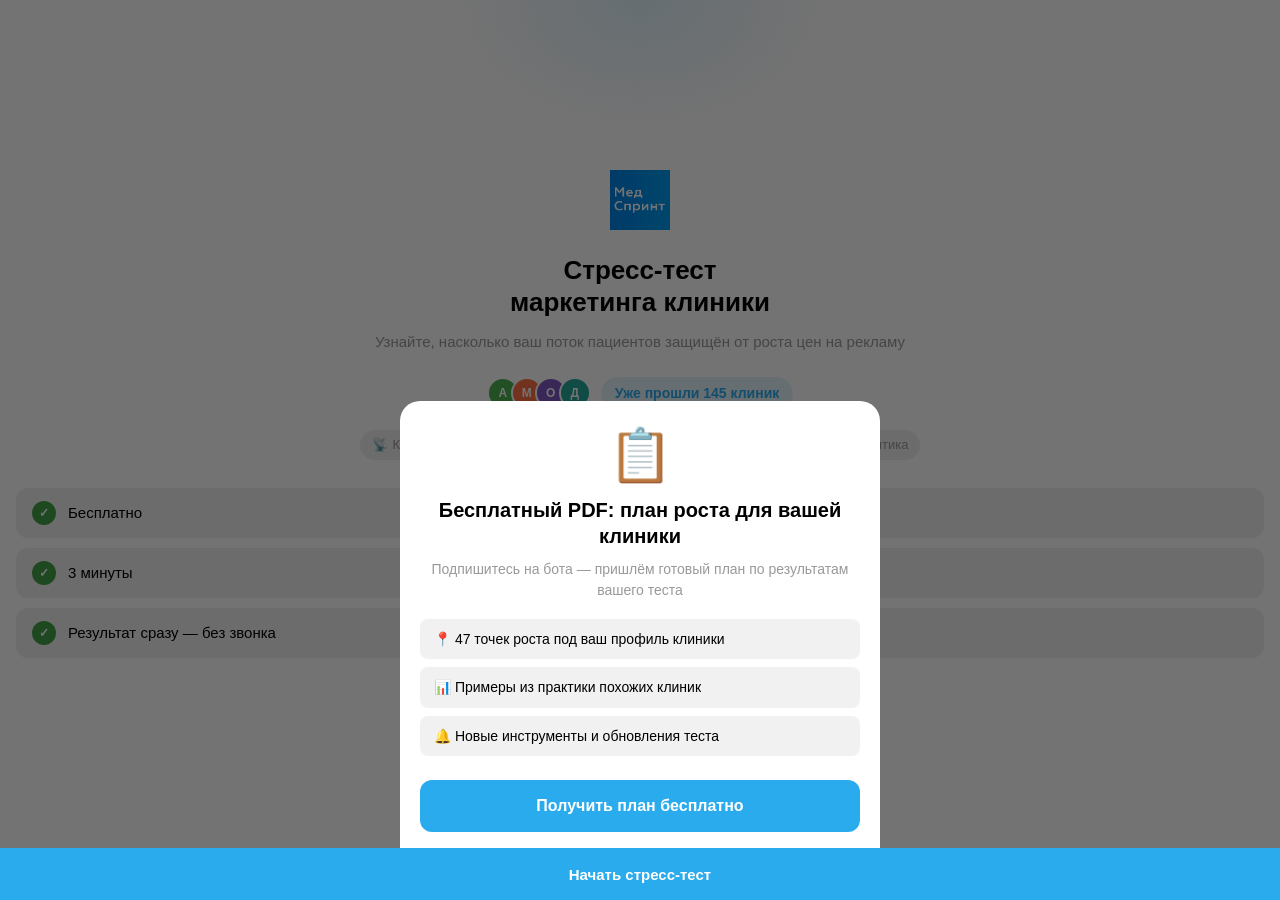
==== tg-app/index.html @ 2e30e0e5 "Add one-time offer modal with PDF lead magnet and localStorage guard Co-Authored-By: Claude Sonnet 4" ====
<!DOCTYPE html>
<html lang="ru">
<head>
  <meta charset="UTF-8">
  <meta name="viewport" content="width=device-width, initial-scale=1.0, maximum-scale=1.0, user-scalable=no, viewport-fit=cover">
  <meta name="format-detection" content="telephone=no">
  <title>Стресс-тест маркетинга клиники</title>

  <!-- Telegram WebApp SDK — обязателен для работы в Telegram -->
  <script src="https://telegram.org/js/telegram-web-app.js"></script>

  <link rel="stylesheet" href="style.css">
</head>
<body>

<div id="app">

  <!-- ══════════════════════════════════════════════════════════════════════
       ЭКРАН 1: СТАРТ (Welcome)
       Первый экран — активен по умолчанию
  ═══════════════════════════════════════════════════════════════════════ -->
  <div class="screen active" id="screen-welcome">
    <div class="screen-content">

      <!-- Логотип агентства -->
      <img class="welcome-logo" id="welcome-logo" src="logo.png" alt="МедСпринт">

      <!-- Название и описание -->
      <h1 class="welcome-title">Стресс-тест<br>маркетинга клиники</h1>
      <p class="welcome-subtitle">
        Узнайте, насколько ваш поток пациентов защищён от роста цен на рекламу
      </p>

      <!-- Social proof счётчик с аватарами -->
      <div class="welcome-social">
        <div class="welcome-avatars">
          <div class="welcome-avatar" style="background:#4CAF50">А</div>
          <div class="welcome-avatar" style="background:#FF7043">М</div>
          <div class="welcome-avatar" style="background:#7E57C2">О</div>
          <div class="welcome-avatar" style="background:#26A69A">Д</div>
        </div>
        <div class="welcome-counter" id="welcome-counter">Уже прошли 1 247 клиник</div>
      </div>

      <!-- Что проверяем -->
      <div class="welcome-checks">
        <div class="welcome-check-item"><span>📡</span><span>Каналы</span></div>
        <div class="welcome-check-item"><span>💰</span><span>Бюджет</span></div>
        <div class="welcome-check-item"><span>🔍</span><span>SEO</span></div>
        <div class="welcome-check-item"><span>📍</span><span>Карты</span></div>
        <div class="welcome-check-item"><span>👥</span><span>База</span></div>
        <div class="welcome-check-item"><span>📊</span><span>Аналитика</span></div>
      </div>

      <!-- Три буллета ценности -->
      <div class="welcome-bullets">
        <div class="welcome-bullet">
          <div class="welcome-bullet-icon">✓</div>
          <span>Бесплатно</span>
        </div>
        <div class="welcome-bullet">
          <div class="welcome-bullet-icon">✓</div>
          <span>3 минуты</span>
        </div>
        <div class="welcome-bullet">
          <div class="welcome-bullet-icon">✓</div>
          <span>Результат сразу — без звонка</span>
        </div>
      </div>

      <!-- Копирайт -->
      <p class="welcome-copyright">© МедСпринт 2026</p>

    </div>
    <!-- MainButton «Начать стресс-тест» управляется через Telegram.WebApp.MainButton -->
  </div>


  <!-- ══════════════════════════════════════════════════════════════════════
       ЭКРАНЫ 2–7: ВОПРОСЫ КВИЗА (один экран, контент меняется динамически)
  ═══════════════════════════════════════════════════════════════════════ -->
  <div class="screen" id="screen-question">

    <!-- Прогресс-бар и заголовок вопроса (фиксированная часть) -->
    <div class="question-header">
      <div class="progress-wrap">
        <div class="progress-track">
          <div class="progress-fill" id="progress-fill"></div>
        </div>
        <span class="progress-text" id="progress-text">Вопрос 1 из 6</span>
      </div>
      <h2 class="question-title" id="question-title">Заголовок вопроса</h2>
      <p class="question-hint" id="question-hint"></p>
    </div>

    <!-- Варианты ответов (скроллируемый список) -->
    <div class="options-list" id="options-list">
      <!-- Заполняется динамически через app.js -->
    </div>

  </div>


  <!-- ══════════════════════════════════════════════════════════════════════
       ЭКРАН 8: ЗАГРУЗКА
  ═══════════════════════════════════════════════════════════════════════ -->
  <div class="screen" id="screen-loading">
    <div class="screen-content" style="align-items:center; justify-content:center; gap:24px;">
      <div class="loader-spinner"></div>
      <div class="loader-text" id="loader-text">Анализируем данные...</div>
    </div>
  </div>


  <!-- ══════════════════════════════════════════════════════════════════════
       ЭКРАН 9: РЕЗУЛЬТАТ
  ═══════════════════════════════════════════════════════════════════════ -->
  <div class="screen" id="screen-result">
    <div class="screen-content">

      <!-- Заголовок -->
      <div class="result-header">
        <div class="result-title">Результаты стресс-теста</div>

        <!-- Балл + прогресс-бар -->
        <div class="score-wrap">
          <div class="score-number" id="result-score">0 / 100</div>
          <div class="score-track">
            <div class="score-fill" id="score-fill"></div>
          </div>
        </div>

        <!-- Уровень риска -->
        <div class="level-badge" id="level-badge">
          <span id="level-emoji">🔴</span>
          <span id="level-text">ВЫСОКИЙ РИСК</span>
        </div>

        <!-- Сравнение со средним -->
        <div class="score-avg" id="score-avg"></div>

        <!-- Краткое сообщение -->
        <p class="score-message" id="score-message"></p>
      </div>

      <div class="divider"></div>

      <!-- Карта рисков -->
      <div>
        <div class="risk-map-title">Карта рисков</div>
        <div id="risk-map">
          <!-- Заполняется динамически -->
        </div>
      </div>

      <!-- Сценарий риска (показывается только если флаг BUDGET_RISK) -->
      <div class="risk-scenario hidden" id="risk-scenario">
        <div class="risk-scenario-title">⚡ Сценарий риска</div>
        <div class="risk-scenario-text" id="risk-scenario-text"></div>
      </div>

      <div class="divider"></div>

      <!-- Топ-3 проблемы -->
      <div>
        <div class="problems-title">Что исправить в первую очередь</div>
        <div id="problems-list">
          <!-- Заполняется динамически -->
        </div>
      </div>

      <!-- Поделиться результатом -->
      <button class="share-btn" id="btn-share">
        <span>🔗</span>
        <span>Поделиться результатом</span>
      </button>

    </div>
    <!-- MainButton «Получить план усиления — бесплатно» через Telegram API -->
  </div>


  <!-- ══════════════════════════════════════════════════════════════════════
       ЭКРАН 10: ФОРМА КОНТАКТОВ
  ═══════════════════════════════════════════════════════════════════════ -->
  <div class="screen" id="screen-contacts">
    <div class="screen-content">

      <div class="contacts-header">
        <h2 class="contacts-title">Куда отправить детальный план?</h2>
        <p class="contacts-subtitle">
          Эксперт свяжется в течение 2 часов и разберёт ваши точки роста
        </p>
      </div>

      <!-- Имя (автозаполнение из Telegram) -->
      <div class="form-group">
        <label class="form-label">Имя</label>
        <input
          class="form-input"
          type="text"
          id="input-name"
          placeholder="Ваше имя"
          autocomplete="given-name"
        >
      </div>

      <!-- Телефон — обязательное -->
      <div class="form-group">
        <label class="form-label">Телефон <span style="color:var(--danger)">*</span></label>
        <input
          class="form-input"
          type="tel"
          id="input-phone"
          placeholder="+7 (___) ___-__-__"
          autocomplete="tel"
          inputmode="tel"
        >
      </div>

      <!-- Название клиники — необязательное -->
      <div class="form-group">
        <label class="form-label">Название клиники <span style="color:var(--tg-hint);">(необязательно)</span></label>
        <input
          class="form-input"
          type="text"
          id="input-clinic"
          placeholder="Клиника Здоровье"
          autocomplete="organization"
        >
      </div>

      <!-- Согласие 152-ФЗ -->
      <div class="consent-wrap" id="consent-wrap">
        <div class="consent-checkbox" id="consent-checkbox"></div>
        <div class="consent-text">
          Согласен(на) с
          <a href="#" id="consent-link">политикой конфиденциальности</a>
          и обработкой персональных данных
        </div>
      </div>

    </div>
    <!-- MainButton «Отправить» через Telegram API -->
  </div>


  <!-- ══════════════════════════════════════════════════════════════════════
       ЭКРАН 11: ПОДТВЕРЖДЕНИЕ
  ═══════════════════════════════════════════════════════════════════════ -->
  <div class="screen" id="screen-done">
    <div class="screen-content">

      <!-- Анимированная галочка -->
      <div class="done-icon-wrap">
        <span class="done-checkmark">✅</span>
      </div>

      <h2 class="done-title">Готово!</h2>
      <p class="done-subtitle">
        Эксперт свяжется с вами<br>в течение 2 часов
      </p>

      <!-- Карточка менеджера -->
      <div class="manager-card">
        <div class="manager-avatar" id="manager-avatar">А</div>
        <div class="manager-info">
          <div class="manager-name" id="manager-name">Алексей Громов</div>
          <div class="manager-role" id="manager-role">Ведущий маркетолог</div>
        </div>
      </div>

      <!-- Кнопки -->
      <div class="done-actions">
        <button class="btn-channel" id="btn-channel">
          <span>✈️</span>
          <span>Канал МедСпринт</span>
        </button>
        <button class="btn-close" id="btn-close">Закрыть</button>
      </div>

    </div>
  </div>

  <!-- ══════════════════════════════════════════════════════════════════════
       ОФФЕР-МОДАЛКА (показывается один раз при первом открытии)
  ═══════════════════════════════════════════════════════════════════════ -->
  <div class="offer-overlay hidden" id="offer-overlay">
    <div class="offer-card" id="offer-card">
      <div class="offer-emoji" id="offer-emoji">📋</div>
      <h2 class="offer-title" id="offer-title"></h2>
      <p class="offer-subtitle" id="offer-subtitle"></p>
      <ul class="offer-bullets" id="offer-bullets"></ul>
      <button class="offer-btn" id="offer-btn"></button>
      <button class="offer-skip" id="offer-skip">Пропустить</button>
    </div>
  </div>

</div><!-- /#app -->

<!-- Скрипты: порядок важен — data и scoring загружаются до app -->
<script src="data.js"></script>
<script src="scoring.js"></script>
<script src="app.js"></script>

</body>
</html>
---- tg-app/style.css ----
/**
 * style.css — Стили приложения «Стресс-тест маркетинга клиники»
 * Дизайн: нативный Telegram, мобильный first, 320–430px
 */

/* ─── CSS-переменные Telegram (переопределяются через themeParams) ─────────── */
:root {
  --tg-bg:          #ffffff;
  --tg-secondary:   #f1f1f1;
  --tg-text:        #000000;
  --tg-hint:        #999999;
  --tg-link:        #2AABEE;
  --tg-btn:         #2AABEE;
  --tg-btn-text:    #ffffff;

  /* Собственные переменные */
  --accent:         #2AABEE;
  --accent-light:   rgba(42, 171, 238, 0.12);
  --danger:         #E53935;
  --warning:        #FB8C00;
  --success:        #43A047;
  --critical:       #B71C1C;

  --radius-sm:      8px;
  --radius-md:      12px;
  --radius-lg:      16px;
  --shadow:         0 2px 12px rgba(0,0,0,0.08);
  --shadow-card:    0 1px 4px rgba(0,0,0,0.06);

  --transition:     0.2s ease;
  --slide-duration: 0.28s;
}

/* ─── Базовые стили ──────────────────────────────────────────────────────────── */
*, *::before, *::after { box-sizing: border-box; }

html, body {
  margin: 0;
  padding: 0;
  width: 100%;
  height: 100%;
  overflow: hidden;
  font-family: -apple-system, 'Segoe UI', Roboto, 'Helvetica Neue', sans-serif;
  font-size: 15px;
  line-height: 1.45;
  background: var(--tg-bg);
  color: var(--tg-text);
  -webkit-font-smoothing: antialiased;
  -webkit-tap-highlight-color: transparent;
  user-select: none;
}

/* ─── Контейнер приложения ───────────────────────────────────────────────────── */
#app {
  position: fixed;
  inset: 0;
  overflow: hidden;
}

/* ─── Экраны ─────────────────────────────────────────────────────────────────── */
.screen {
  position: absolute;
  inset: 0;
  display: flex;
  flex-direction: column;
  background: var(--tg-bg);
  overflow-y: auto;
  overflow-x: hidden;
  -webkit-overflow-scrolling: touch;
  /* Начальное состояние: спрятан справа */
  transform: translateX(100%);
  opacity: 0;
  pointer-events: none;
  /* Плавный переход */
  transition:
    transform var(--slide-duration) cubic-bezier(0.4, 0, 0.2, 1),
    opacity   var(--slide-duration) cubic-bezier(0.4, 0, 0.2, 1);
}

.screen.active {
  transform: translateX(0);
  opacity: 1;
  pointer-events: auto;
}

/* Экран уходит влево (при переходе вперёд) */
.screen.leaving {
  transform: translateX(-30%);
  opacity: 0;
  pointer-events: none;
}

/* ─── Безопасная зона снизу (под MainButton) ─────────────────────────────────── */
.screen-content {
  flex: 1;
  padding: 20px 16px 80px;  /* 80px = место для MainButton */
  display: flex;
  flex-direction: column;
}

/* ─── ЭКРАН 1: Старт ─────────────────────────────────────────────────────────── */
#screen-welcome {
  /* Тонкий градиент сверху — синие блики за логотипом */
  background:
    radial-gradient(ellipse 260px 180px at 50% 0%, rgba(42,171,238,0.13) 0%, transparent 70%),
    var(--tg-bg);
}

#screen-welcome .screen-content {
  align-items: center;
  justify-content: center;
  text-align: center;
  gap: 0;
  padding-top: 40px;
}

.welcome-logo {
  height: 60px;
  width: auto;
  max-width: 220px;
  object-fit: contain;
  margin-bottom: 24px;
  animation: logo-in 0.5s cubic-bezier(0.34,1.56,0.64,1) both;
}

@keyframes logo-in {
  from { opacity: 0; transform: scale(0.8) translateY(-8px); }
  to   { opacity: 1; transform: scale(1) translateY(0); }
}

.welcome-title {
  font-size: 26px;
  font-weight: 700;
  color: var(--tg-text);
  margin: 0 0 12px;
  line-height: 1.25;
}

.welcome-subtitle {
  font-size: 15px;
  color: var(--tg-hint);
  margin: 0 0 24px;
  line-height: 1.5;
  width: 100%;
}

/* Social proof: аватары + счётчик */
.welcome-social {
  display: flex;
  align-items: center;
  justify-content: center;
  gap: 10px;
  margin-bottom: 20px;
  width: 100%;
}

.welcome-avatars {
  display: flex;
}

.welcome-avatar {
  width: 32px;
  height: 32px;
  border-radius: 50%;
  border: 2px solid var(--tg-bg);
  color: #fff;
  font-size: 12px;
  font-weight: 700;
  display: flex;
  align-items: center;
  justify-content: center;
  margin-left: -8px;
  flex-shrink: 0;
}

.welcome-avatars .welcome-avatar:first-child { margin-left: 0; }

.welcome-counter {
  font-size: 14px;
  color: var(--accent);
  font-weight: 600;
  background: var(--accent-light);
  padding: 6px 14px;
  border-radius: 20px;
}

/* Что проверяем */
.welcome-checks {
  display: flex;
  gap: 8px;
  flex-wrap: wrap;
  justify-content: center;
  margin-bottom: 24px;
  width: 100%;
}

.welcome-check-item {
  display: flex;
  align-items: center;
  gap: 5px;
  font-size: 13px;
  color: var(--tg-hint);
  background: var(--tg-secondary);
  border-radius: 20px;
  padding: 6px 12px;
}

.welcome-bullets {
  display: flex;
  flex-direction: column;
  gap: 10px;
  width: 100%;
  margin-top: 4px;
}

.welcome-bullet {
  display: flex;
  align-items: center;
  gap: 12px;
  font-size: 15px;
  color: var(--tg-text);
  background: var(--tg-secondary);
  border-radius: var(--radius-md);
  padding: 13px 16px;
}

.welcome-bullet-icon {
  width: 24px;
  height: 24px;
  border-radius: 50%;
  background: var(--success);
  display: flex;
  align-items: center;
  justify-content: center;
  color: #fff;
  font-size: 12px;
  font-weight: 700;
  flex-shrink: 0;
}

.welcome-copyright {
  font-size: 11px;
  color: var(--tg-hint);
  opacity: 0.5;
  margin: 16px 0 0;
}

/* ─── ОФФЕР-МОДАЛКА ──────────────────────────────────────────────────────────── */
.offer-overlay {
  position: fixed;
  inset: 0;
  background: rgba(0, 0, 0, 0.55);
  display: flex;
  align-items: flex-end;
  justify-content: center;
  z-index: 10000;
  padding-bottom: env(safe-area-inset-bottom, 0);
  animation: overlay-in 0.25s ease both;
}

.offer-overlay.hidden {
  display: none;
}

.offer-overlay.closing {
  animation: overlay-out 0.22s ease forwards;
}

@keyframes overlay-in {
  from { opacity: 0; }
  to   { opacity: 1; }
}

@keyframes overlay-out {
  from { opacity: 1; }
  to   { opacity: 0; }
}

.offer-card {
  background: var(--tg-bg);
  border-radius: 20px 20px 0 0;
  padding: 28px 20px 32px;
  width: 100%;
  max-width: 480px;
  display: flex;
  flex-direction: column;
  align-items: center;
  text-align: center;
  animation: card-in 0.32s cubic-bezier(0.34, 1.4, 0.64, 1) both;
}

.offer-overlay.closing .offer-card {
  animation: card-out 0.22s ease forwards;
}

@keyframes card-in {
  from { transform: translateY(60px); opacity: 0; }
  to   { transform: translateY(0);    opacity: 1; }
}

@keyframes card-out {
  from { transform: translateY(0);    opacity: 1; }
  to   { transform: translateY(60px); opacity: 0; }
}

.offer-emoji {
  font-size: 52px;
  line-height: 1;
  margin-bottom: 16px;
}

.offer-title {
  font-size: 20px;
  font-weight: 700;
  color: var(--tg-text);
  margin: 0 0 10px;
  line-height: 1.3;
}

.offer-subtitle {
  font-size: 14px;
  color: var(--tg-hint);
  margin: 0 0 18px;
  line-height: 1.5;
}

.offer-bullets {
  list-style: none;
  margin: 0 0 24px;
  padding: 0;
  width: 100%;
  display: flex;
  flex-direction: column;
  gap: 8px;
  text-align: left;
}

.offer-bullets li {
  font-size: 14px;
  color: var(--tg-text);
  background: var(--tg-secondary);
  border-radius: var(--radius-sm);
  padding: 10px 14px;
}

.offer-btn {
  width: 100%;
  min-height: 52px;
  background: var(--accent);
  color: #fff;
  border: none;
  border-radius: var(--radius-md);
  font-size: 16px;
  font-weight: 600;
  cursor: pointer;
  font-family: inherit;
  margin-bottom: 12px;
  transition: opacity 0.15s;
}

.offer-btn:active { opacity: 0.85; }

.offer-skip {
  background: none;
  border: none;
  font-size: 14px;
  color: var(--tg-hint);
  cursor: pointer;
  font-family: inherit;
  padding: 4px 8px;
}

/* ─── ЭКРАН 2–7: Вопросы ──────────────────────────────────────────────────────── */
.question-header {
  padding: 12px 16px 0;
  flex-shrink: 0;
}

/* Прогресс-бар */
.progress-wrap {
  display: flex;
  align-items: center;
  gap: 10px;
  margin-bottom: 14px;
}

.progress-track {
  flex: 1;
  height: 4px;
  background: var(--tg-secondary);
  border-radius: 2px;
  overflow: hidden;
}

.progress-fill {
  height: 100%;
  background: var(--accent);
  border-radius: 2px;
  transition: width 0.4s ease;
}

.progress-text {
  font-size: 12px;
  color: var(--tg-hint);
  white-space: nowrap;
  flex-shrink: 0;
}

.question-title {
  font-size: 17px;
  font-weight: 600;
  color: var(--tg-text);
  margin: 0 0 6px;
  line-height: 1.4;
}

.question-hint {
  font-size: 13px;
  color: var(--tg-hint);
  margin: 0 0 14px;
  line-height: 1.4;
  font-style: italic;
}

/* Список вариантов ответов */
.options-list {
  flex: 1;
  display: flex;
  flex-direction: column;
  gap: 8px;
  padding: 0 16px 80px;
  overflow-y: auto;
  -webkit-overflow-scrolling: touch;
}

/* Карточка-ответ */
.option-card {
  display: flex;
  align-items: center;
  gap: 12px;
  background: var(--tg-secondary);
  border-radius: var(--radius-md);
  padding: 13px 14px;
  min-height: 52px;
  cursor: pointer;
  border: 2px solid transparent;
  transition:
    border-color var(--transition),
    background   var(--transition),
    transform    0.12s ease;
  -webkit-tap-highlight-color: transparent;
  position: relative;
}

.option-card:active {
  transform: scale(0.98);
}

.option-card.selected {
  border-color: var(--accent);
  background: var(--accent-light);
}

.option-emoji {
  font-size: 20px;
  flex-shrink: 0;
  width: 28px;
  text-align: center;
}

.option-text {
  font-size: 14px;
  color: var(--tg-text);
  flex: 1;
  line-height: 1.35;
}

/* Иконка выбора (для multi-select) */
.option-check {
  width: 20px;
  height: 20px;
  border-radius: 50%;
  border: 2px solid var(--tg-hint);
  flex-shrink: 0;
  display: flex;
  align-items: center;
  justify-content: center;
  transition: all var(--transition);
  margin-left: 4px;
}

.option-card.selected .option-check {
  background: var(--accent);
  border-color: var(--accent);
  color: #fff;
}

.option-check::after {
  content: '';
  display: none;
  width: 5px;
  height: 8px;
  border: 2px solid #fff;
  border-top: none;
  border-left: none;
  transform: rotate(45deg) translate(-1px, -1px);
}

.option-card.selected .option-check::after {
  display: block;
}

/* Точка для single-select */
.option-radio {
  width: 20px;
  height: 20px;
  border-radius: 50%;
  border: 2px solid var(--tg-hint);
  flex-shrink: 0;
  margin-left: 4px;
  position: relative;
  transition: all var(--transition);
}

.option-card.selected .option-radio {
  border-color: var(--accent);
}

.option-card.selected .option-radio::after {
  content: '';
  position: absolute;
  inset: 3px;
  border-radius: 50%;
  background: var(--accent);
}

/* ─── ЭКРАН 8: Загрузка ───────────────────────────────────────────────────────── */
#screen-loading .screen-content {
  align-items: center;
  justify-content: center;
  gap: 24px;
}

.loader-spinner {
  width: 56px;
  height: 56px;
  border-radius: 50%;
  border: 3px solid var(--tg-secondary);
  border-top-color: var(--accent);
  animation: spin 0.8s linear infinite;
}

@keyframes spin {
  to { transform: rotate(360deg); }
}

.loader-text {
  font-size: 15px;
  color: var(--tg-hint);
  text-align: center;
  min-height: 24px;
  transition: opacity 0.3s ease;
}

/* ─── ЭКРАН 9: Результат ──────────────────────────────────────────────────────── */
#screen-result .screen-content {
  gap: 16px;
  padding-bottom: 90px;
}

.result-header {
  text-align: center;
  padding: 8px 0;
}

.result-title {
  font-size: 13px;
  color: var(--tg-hint);
  text-transform: uppercase;
  letter-spacing: 0.5px;
  margin-bottom: 16px;
}

/* Большой прогресс-бар счёта */
.score-wrap {
  display: flex;
  align-items: center;
  gap: 14px;
  margin-bottom: 12px;
}

.score-number {
  font-size: 36px;
  font-weight: 700;
  line-height: 1;
  white-space: nowrap;
  min-width: 80px;
}

.score-track {
  flex: 1;
  height: 10px;
  background: var(--tg-secondary);
  border-radius: 5px;
  overflow: hidden;
}

.score-fill {
  height: 100%;
  border-radius: 5px;
  width: 0%;
  transition: width 1.2s cubic-bezier(0.4, 0, 0.2, 1);
}

/* Бейдж уровня */
.level-badge {
  display: inline-flex;
  align-items: center;
  gap: 6px;
  padding: 6px 12px;
  border-radius: 20px;
  font-size: 13px;
  font-weight: 600;
  margin-bottom: 8px;
}

/* Строка сравнения */
.score-avg {
  font-size: 13px;
  color: var(--tg-hint);
}

.score-message {
  font-size: 14px;
  color: var(--tg-text);
  margin-top: 8px;
  line-height: 1.5;
}

/* Разделитель */
.divider {
  height: 1px;
  background: var(--tg-secondary);
  margin: 4px 0;
}

/* Карта рисков */
.risk-map-title {
  font-size: 13px;
  font-weight: 600;
  color: var(--tg-hint);
  text-transform: uppercase;
  letter-spacing: 0.5px;
  margin-bottom: 10px;
}

.risk-row {
  display: flex;
  align-items: center;
  gap: 8px;
  margin-bottom: 10px;
}

.risk-row-icon {
  font-size: 16px;
  width: 22px;
  text-align: center;
  flex-shrink: 0;
}

.risk-row-label {
  font-size: 13px;
  color: var(--tg-hint);
  width: 96px;
  flex-shrink: 0;
}

.risk-bar-wrap {
  flex: 1;
  height: 6px;
  background: var(--tg-secondary);
  border-radius: 3px;
  overflow: hidden;
}

.risk-bar-fill {
  height: 100%;
  border-radius: 3px;
  width: 0%;
  transition: width 1s ease 0.3s;
}

.risk-row-score {
  font-size: 12px;
  color: var(--tg-hint);
  width: 36px;
  text-align: right;
  flex-shrink: 0;
}

.risk-row-flag {
  font-size: 14px;
  width: 16px;
  flex-shrink: 0;
}

/* Сценарий риска */
.risk-scenario {
  border-radius: var(--radius-md);
  padding: 12px 14px;
  background: rgba(229, 57, 53, 0.08);
  border: 1px solid rgba(229, 57, 53, 0.2);
}

.risk-scenario-title {
  font-size: 12px;
  font-weight: 600;
  color: var(--danger);
  text-transform: uppercase;
  letter-spacing: 0.4px;
  margin-bottom: 6px;
}

.risk-scenario-text {
  font-size: 13px;
  color: var(--tg-text);
  line-height: 1.5;
}

/* Топ-3 проблемы */
.problems-title {
  font-size: 13px;
  font-weight: 600;
  color: var(--tg-hint);
  text-transform: uppercase;
  letter-spacing: 0.5px;
  margin-bottom: 10px;
}

.problem-card {
  display: flex;
  gap: 10px;
  padding: 12px 14px;
  background: var(--tg-secondary);
  border-radius: var(--radius-md);
  margin-bottom: 8px;
}

.problem-icon {
  font-size: 18px;
  flex-shrink: 0;
  margin-top: 1px;
}

.problem-text {
  font-size: 14px;
  color: var(--tg-text);
  line-height: 1.45;
}

/* Кнопка «Поделиться» под контентом результата */
.share-btn {
  display: flex;
  align-items: center;
  justify-content: center;
  gap: 8px;
  width: 100%;
  padding: 13px;
  border-radius: var(--radius-md);
  border: 2px solid var(--accent);
  background: transparent;
  color: var(--accent);
  font-size: 14px;
  font-weight: 600;
  cursor: pointer;
  transition: all var(--transition);
  min-height: 48px;
  margin-top: 8px;
}

.share-btn:active {
  background: var(--accent-light);
}

/* ─── ЭКРАН 10: Форма контактов ──────────────────────────────────────────────── */
#screen-contacts .screen-content {
  gap: 16px;
  padding-top: 24px;
}

.contacts-header {
  margin-bottom: 4px;
}

.contacts-title {
  font-size: 20px;
  font-weight: 700;
  color: var(--tg-text);
  margin: 0 0 8px;
}

.contacts-subtitle {
  font-size: 14px;
  color: var(--tg-hint);
  line-height: 1.5;
  margin: 0;
}

/* Поле ввода */
.form-group {
  display: flex;
  flex-direction: column;
  gap: 6px;
}

.form-label {
  font-size: 13px;
  font-weight: 500;
  color: var(--tg-hint);
}

.form-input {
  width: 100%;
  min-height: 50px;
  padding: 13px 14px;
  border-radius: var(--radius-md);
  border: 2px solid var(--tg-secondary);
  background: var(--tg-secondary);
  color: var(--tg-text);
  font-size: 15px;
  font-family: inherit;
  outline: none;
  transition: border-color var(--transition), background var(--transition);
  -webkit-appearance: none;
}

.form-input:focus {
  border-color: var(--accent);
  background: var(--tg-bg);
}

.form-input::placeholder {
  color: var(--tg-hint);
}

/* Чекбокс согласия (152-ФЗ) */
.consent-wrap {
  display: flex;
  gap: 10px;
  align-items: flex-start;
  padding: 4px 0;
}

.consent-checkbox {
  width: 20px;
  height: 20px;
  border-radius: 5px;
  border: 2px solid var(--tg-hint);
  flex-shrink: 0;
  margin-top: 1px;
  cursor: pointer;
  display: flex;
  align-items: center;
  justify-content: center;
  transition: all var(--transition);
}

.consent-checkbox.checked {
  background: var(--accent);
  border-color: var(--accent);
}

.consent-checkbox.checked::after {
  content: '';
  display: block;
  width: 5px;
  height: 9px;
  border: 2px solid #fff;
  border-top: none;
  border-left: none;
  transform: rotate(45deg) translate(-1px, -2px);
}

.consent-text {
  font-size: 13px;
  color: var(--tg-hint);
  line-height: 1.45;
}

.consent-text a {
  color: var(--accent);
  text-decoration: none;
}

/* ─── ЭКРАН 11: Подтверждение ─────────────────────────────────────────────────── */
#screen-done .screen-content {
  align-items: center;
  justify-content: center;
  text-align: center;
  gap: 0;
}

.done-icon-wrap {
  width: 72px;
  height: 72px;
  border-radius: 50%;
  background: rgba(67, 160, 71, 0.12);
  display: flex;
  align-items: center;
  justify-content: center;
  margin-bottom: 20px;
  animation: pop-in 0.4s cubic-bezier(0.34, 1.56, 0.64, 1);
}

@keyframes pop-in {
  from { transform: scale(0.5); opacity: 0; }
  to   { transform: scale(1);   opacity: 1; }
}

.done-checkmark {
  width: 32px;
  height: 32px;
  color: var(--success);
  font-size: 32px;
}

.done-title {
  font-size: 22px;
  font-weight: 700;
  color: var(--tg-text);
  margin: 0 0 10px;
}

.done-subtitle {
  font-size: 14px;
  color: var(--tg-hint);
  line-height: 1.5;
  margin: 0 0 28px;
  max-width: 260px;
}

/* Блок менеджера */
.manager-card {
  display: flex;
  align-items: center;
  gap: 12px;
  background: var(--tg-secondary);
  border-radius: var(--radius-md);
  padding: 14px 16px;
  width: 100%;
  max-width: 300px;
  margin-bottom: 24px;
}

.manager-avatar {
  width: 44px;
  height: 44px;
  border-radius: 50%;
  background: var(--accent);
  display: flex;
  align-items: center;
  justify-content: center;
  font-size: 18px;
  color: #fff;
  font-weight: 700;
  flex-shrink: 0;
}

.manager-info {
  text-align: left;
}

.manager-name {
  font-size: 15px;
  font-weight: 600;
  color: var(--tg-text);
}

.manager-role {
  font-size: 13px;
  color: var(--tg-hint);
}

/* Кнопка канала и закрыть */
.done-actions {
  display: flex;
  flex-direction: column;
  gap: 10px;
  width: 100%;
  max-width: 300px;
}

.btn-channel {
  display: flex;
  align-items: center;
  justify-content: center;
  gap: 8px;
  padding: 14px;
  border-radius: var(--radius-md);
  background: var(--accent);
  color: #fff;
  font-size: 15px;
  font-weight: 600;
  cursor: pointer;
  border: none;
  min-height: 50px;
  transition: opacity var(--transition);
}

.btn-channel:active { opacity: 0.85; }

.btn-close {
  padding: 12px;
  border-radius: var(--radius-md);
  background: transparent;
  color: var(--tg-hint);
  font-size: 14px;
  cursor: pointer;
  border: none;
  min-height: 44px;
}

/* ─── Тёмная тема ────────────────────────────────────────────────────────────── */
/* Telegram передаёт dark тему через themeParams, мы применяем через JS.
   Дополнительный data-атрибут на body для ручного переключения при тестировании. */
body[data-theme="dark"] {
  --tg-bg:        #1c1c1e;
  --tg-secondary: #2c2c2e;
  --tg-text:      #ffffff;
  --tg-hint:      #8e8e93;
}

/* ─── Утилиты ────────────────────────────────────────────────────────────────── */
.hidden  { display: none !important; }
.visible { display: flex !important; }
.text-center { text-align: center; }

/* Сглаживание скролла */
* { scrollbar-width: none; }
*::-webkit-scrollbar { display: none; }
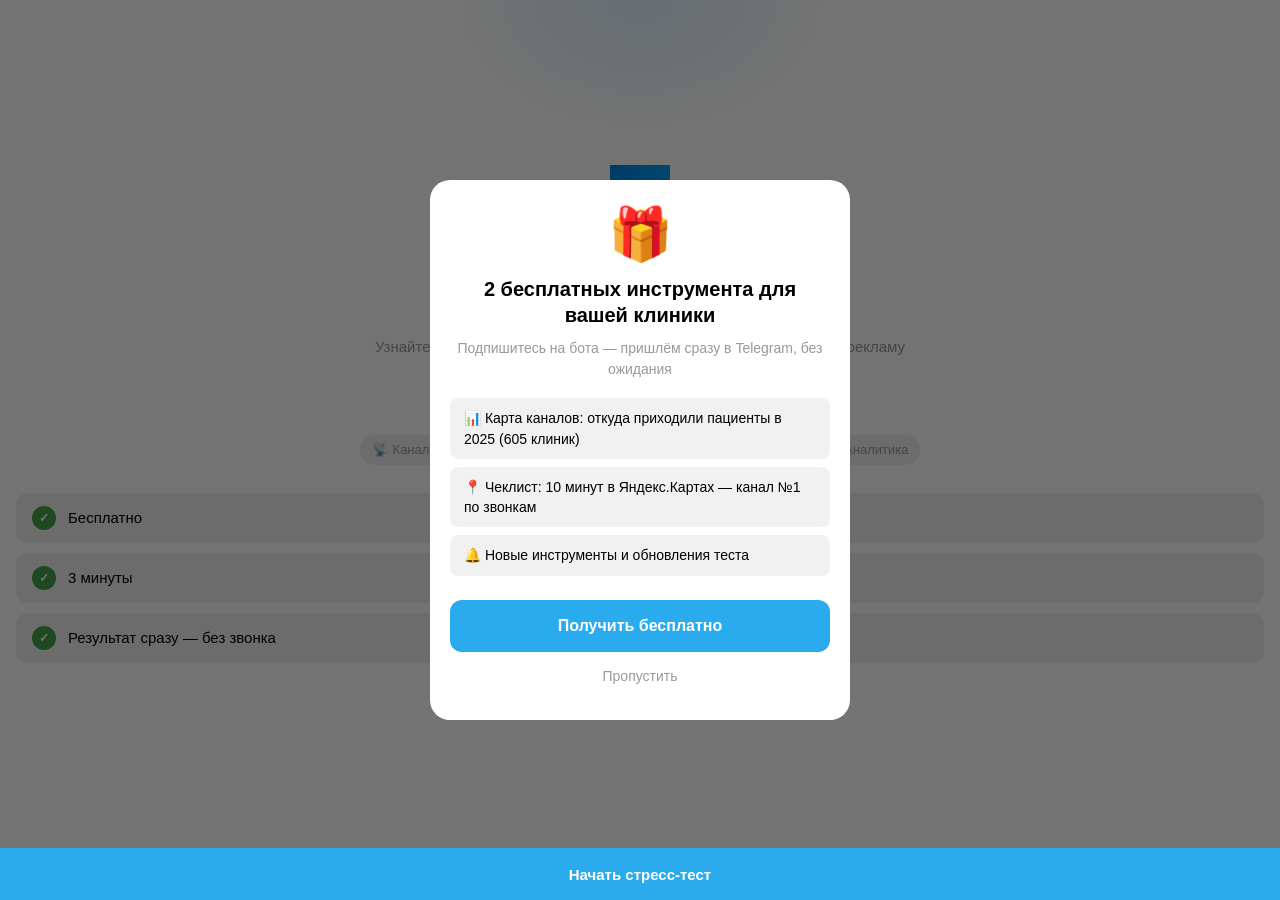
==== commit 84222529: "Полная настройка бота: приветствие по имени, share-кнопка, botUsername в конфиге - Добавлен welcome-" ====
--- a/tg-app/index.html
+++ b/tg-app/index.html
@@ -24,6 +24,9 @@
 
       <!-- Логотип агентства -->
       <img class="welcome-logo" id="welcome-logo" src="logo.png" alt="МедСпринт">
+
+      <!-- Персональное приветствие (заполняется из Telegram) -->
+      <p class="welcome-greeting" id="welcome-greeting"></p>
 
       <!-- Название и описание -->
       <h1 class="welcome-title">Стресс-тест<br>маркетинга клиники</h1>
--- a/tg-app/style.css
+++ b/tg-app/style.css
@@ -128,6 +128,14 @@
   to   { opacity: 1; transform: scale(1) translateY(0); }
 }
 
+.welcome-greeting {
+  font-size: 15px;
+  font-weight: 600;
+  color: var(--accent);
+  margin: 0 0 10px;
+  min-height: 0;
+}
+
 .welcome-title {
   font-size: 26px;
   font-weight: 700;
@@ -258,6 +266,13 @@
   animation: overlay-in 0.25s ease both;
 }
 
+@media (min-width: 600px) {
+  .offer-overlay {
+    align-items: center;
+    padding-bottom: 0;
+  }
+}
+
 .offer-overlay.hidden {
   display: none;
 }
@@ -287,6 +302,13 @@
   align-items: center;
   text-align: center;
   animation: card-in 0.32s cubic-bezier(0.34, 1.4, 0.64, 1) both;
+}
+
+@media (min-width: 600px) {
+  .offer-card {
+    border-radius: 20px;
+    max-width: 420px;
+  }
 }
 
 .offer-overlay.closing .offer-card {
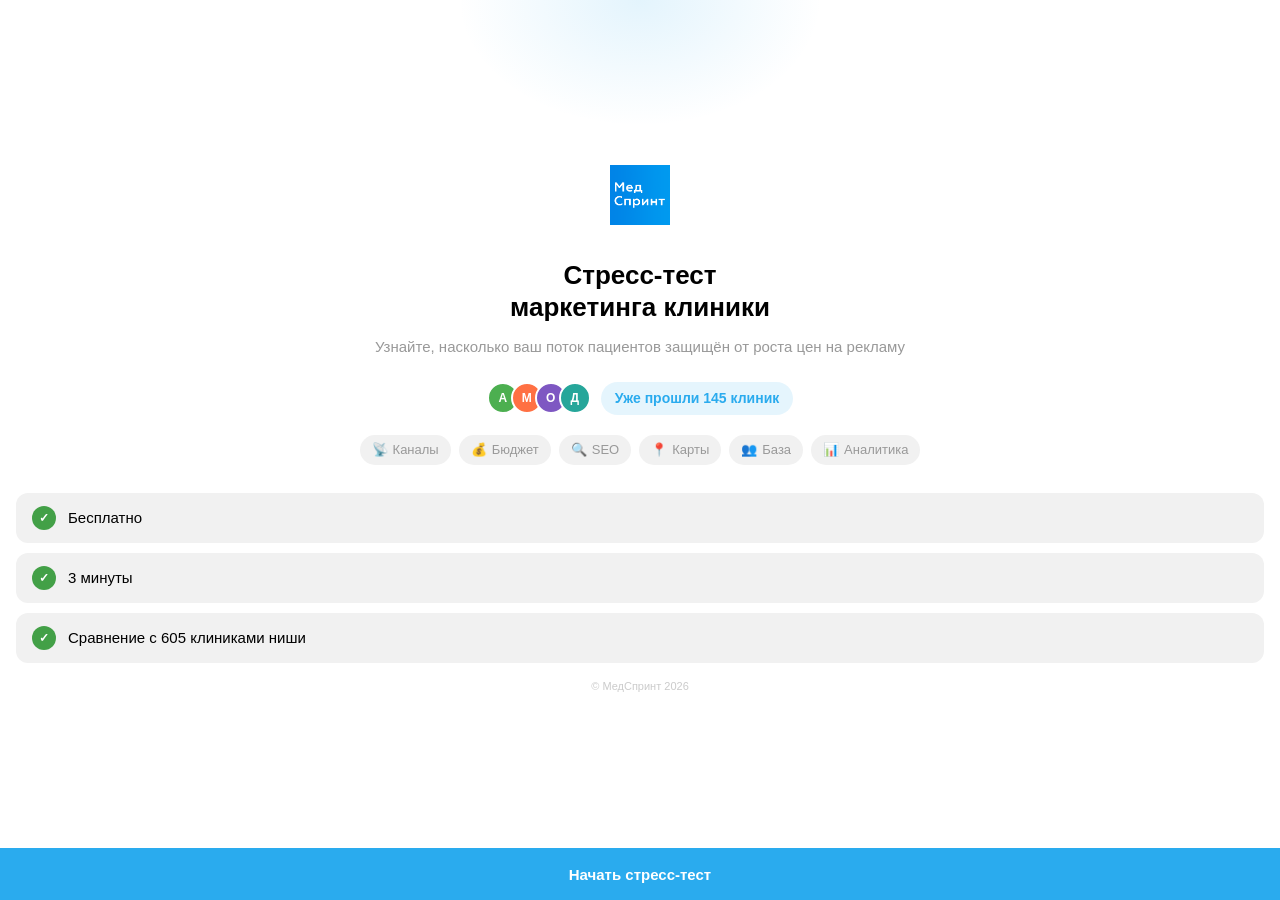
==== commit 5ee44d61: "Маркетинговый рефакторинг воронки: конверсия, UX, бэкенд-интеграция - Оффер-модалка перенесена на эк" ====
--- a/tg-app/index.html
+++ b/tg-app/index.html
@@ -42,7 +42,7 @@
           <div class="welcome-avatar" style="background:#7E57C2">О</div>
           <div class="welcome-avatar" style="background:#26A69A">Д</div>
         </div>
-        <div class="welcome-counter" id="welcome-counter">Уже прошли 1 247 клиник</div>
+        <div class="welcome-counter" id="welcome-counter">Уже прошли 0 клиник</div>
       </div>
 
       <!-- Что проверяем -->
@@ -67,7 +67,7 @@
         </div>
         <div class="welcome-bullet">
           <div class="welcome-bullet-icon">✓</div>
-          <span>Результат сразу — без звонка</span>
+          <span>Сравнение с 605 клиниками ниши</span>
         </div>
       </div>
 
@@ -178,6 +178,13 @@
         <span>Поделиться результатом</span>
       </button>
 
+      <!-- Прямой контакт (только для high/critical) -->
+      <div class="expert-contact hidden" id="expert-contact">
+        <button class="expert-contact-btn" id="btn-expert-contact">
+          <span>✈️</span><span>Написать эксперту напрямую</span>
+        </button>
+      </div>
+
     </div>
     <!-- MainButton «Получить план усиления — бесплатно» через Telegram API -->
   </div>
@@ -190,9 +197,9 @@
     <div class="screen-content">
 
       <div class="contacts-header">
-        <h2 class="contacts-title">Куда отправить детальный план?</h2>
+        <h2 class="contacts-title">Оставьте контакт — разберём ваши точки роста</h2>
         <p class="contacts-subtitle">
-          Эксперт свяжется в течение 2 часов и разберёт ваши точки роста
+          Эксперт свяжется в рабочие часы (пн–пт, 9–20) и подготовит план усиления
         </p>
       </div>
 
@@ -221,9 +228,9 @@
         >
       </div>
 
-      <!-- Название клиники — необязательное -->
+      <!-- Название клиники -->
       <div class="form-group">
-        <label class="form-label">Название клиники <span style="color:var(--tg-hint);">(необязательно)</span></label>
+        <label class="form-label">Название клиники</label>
         <input
           class="form-input"
           type="text"
@@ -231,6 +238,7 @@
           placeholder="Клиника Здоровье"
           autocomplete="organization"
         >
+        <p class="form-hint-text">Поможет эксперту подготовиться к разговору о вашей клинике</p>
       </div>
 
       <!-- Согласие 152-ФЗ -->
@@ -261,16 +269,17 @@
 
       <h2 class="done-title">Готово!</h2>
       <p class="done-subtitle">
-        Эксперт свяжется с вами<br>в течение 2 часов
+        Эксперт свяжется с вами<br>в рабочие часы (пн–пт, 9–20)
       </p>
 
       <!-- Карточка менеджера -->
       <div class="manager-card">
         <div class="manager-avatar" id="manager-avatar">А</div>
         <div class="manager-info">
-          <div class="manager-name" id="manager-name">Алексей Громов</div>
+          <div class="manager-name" id="manager-name">Артем Гаспарян</div>
           <div class="manager-role" id="manager-role">Ведущий маркетолог</div>
         </div>
+        <button class="manager-tg-btn" id="btn-manager-tg" title="Написать в Telegram">✈️</button>
       </div>
 
       <!-- Кнопки -->
--- a/tg-app/style.css
+++ b/tg-app/style.css
@@ -1042,6 +1042,55 @@
   min-height: 44px;
 }
 
+/* Прямой контакт с экспертом (результат — высокий/критический риск) */
+.expert-contact {
+  text-align: center;
+  padding-top: 4px;
+}
+
+.expert-contact-btn {
+  display: inline-flex;
+  align-items: center;
+  gap: 6px;
+  background: none;
+  border: none;
+  color: var(--accent);
+  font-size: 14px;
+  font-weight: 500;
+  cursor: pointer;
+  font-family: inherit;
+  padding: 8px 4px;
+  text-decoration: underline;
+  text-underline-offset: 3px;
+}
+
+/* Кнопка Telegram в карточке менеджера */
+.manager-tg-btn {
+  width: 40px;
+  height: 40px;
+  border-radius: 50%;
+  border: 2px solid var(--accent);
+  background: var(--accent-light);
+  font-size: 17px;
+  cursor: pointer;
+  flex-shrink: 0;
+  display: flex;
+  align-items: center;
+  justify-content: center;
+  margin-left: auto;
+  transition: opacity var(--transition);
+}
+
+.manager-tg-btn:active { opacity: 0.75; }
+
+/* Подсказка под полем формы */
+.form-hint-text {
+  font-size: 12px;
+  color: var(--tg-hint);
+  margin: 0;
+  line-height: 1.4;
+}
+
 /* ─── Тёмная тема ────────────────────────────────────────────────────────────── */
 /* Telegram передаёт dark тему через themeParams, мы применяем через JS.
    Дополнительный data-атрибут на body для ручного переключения при тестировании. */
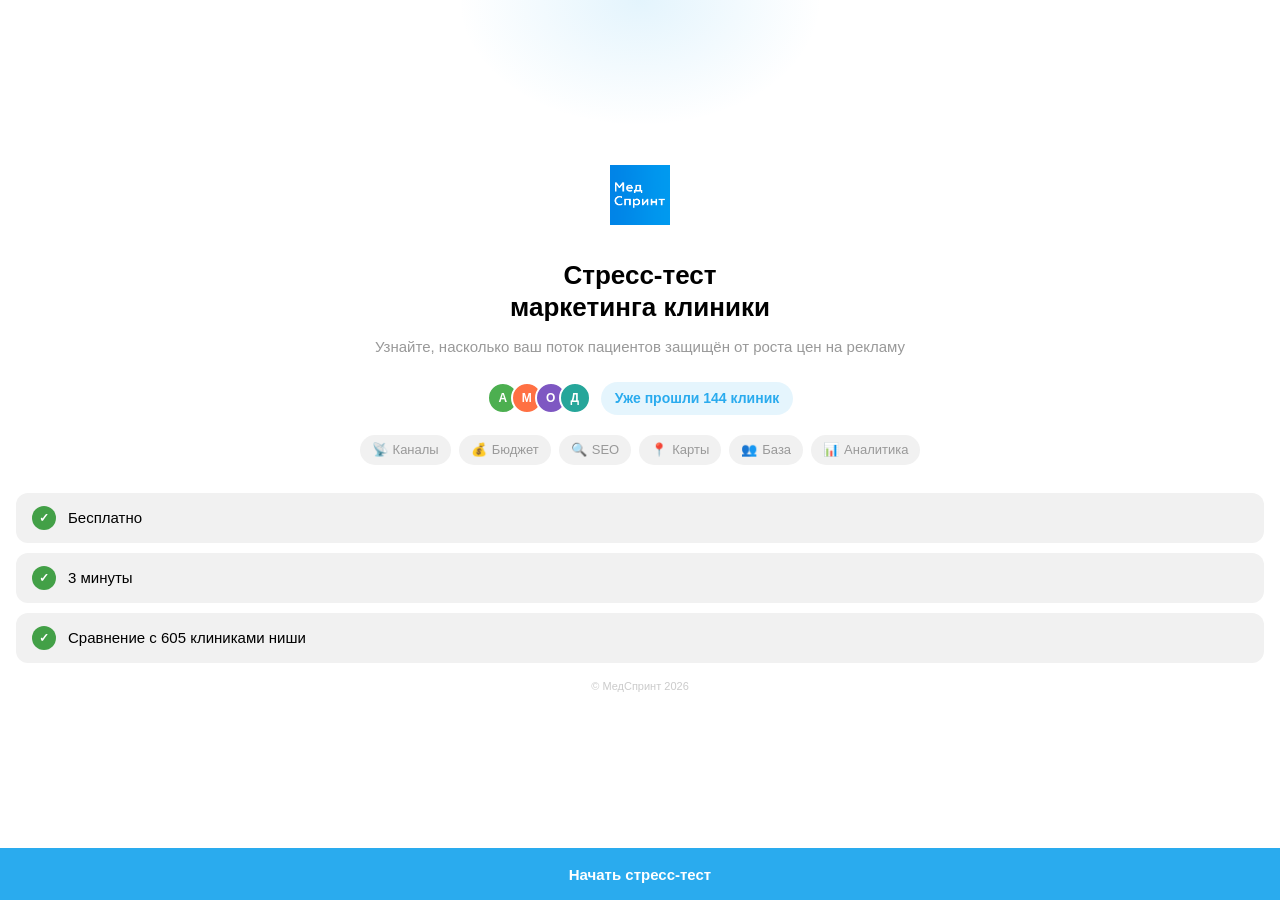
==== commit 026d0f87: "Кнопка эксперта: текст → МедСпринт, стиль → outlined button Co-Authored-By: Claude Sonnet 4.6 <norep" ====
--- a/tg-app/index.html
+++ b/tg-app/index.html
@@ -181,8 +181,18 @@
       <!-- Прямой контакт (только для high/critical) -->
       <div class="expert-contact hidden" id="expert-contact">
         <button class="expert-contact-btn" id="btn-expert-contact">
-          <span>✈️</span><span>Написать эксперту напрямую</span>
+          <span>✈️</span><span>Написать эксперту МедСпринт</span>
         </button>
+      </div>
+
+      <!-- Лидмагнит — встроенная карточка -->
+      <div class="offer-inline" id="offer-inline">
+        <div class="offer-inline-emoji" id="offer-inline-emoji"></div>
+        <div class="offer-inline-label">Бесплатно</div>
+        <div class="offer-inline-title" id="offer-inline-title"></div>
+        <p class="offer-inline-subtitle" id="offer-inline-subtitle"></p>
+        <ul class="offer-inline-bullets" id="offer-inline-bullets"></ul>
+        <button class="offer-inline-btn" id="offer-inline-btn"></button>
       </div>
 
     </div>
@@ -294,19 +304,6 @@
     </div>
   </div>
 
-  <!-- ══════════════════════════════════════════════════════════════════════
-       ОФФЕР-МОДАЛКА (показывается один раз при первом открытии)
-  ═══════════════════════════════════════════════════════════════════════ -->
-  <div class="offer-overlay hidden" id="offer-overlay">
-    <div class="offer-card" id="offer-card">
-      <div class="offer-emoji" id="offer-emoji">📋</div>
-      <h2 class="offer-title" id="offer-title"></h2>
-      <p class="offer-subtitle" id="offer-subtitle"></p>
-      <ul class="offer-bullets" id="offer-bullets"></ul>
-      <button class="offer-btn" id="offer-btn"></button>
-      <button class="offer-skip" id="offer-skip">Пропустить</button>
-    </div>
-  </div>
 
 </div><!-- /#app -->
 
--- a/tg-app/style.css
+++ b/tg-app/style.css
@@ -253,102 +253,51 @@
   margin: 16px 0 0;
 }
 
-/* ─── ОФФЕР-МОДАЛКА ──────────────────────────────────────────────────────────── */
-.offer-overlay {
-  position: fixed;
-  inset: 0;
-  background: rgba(0, 0, 0, 0.55);
-  display: flex;
-  align-items: flex-end;
-  justify-content: center;
-  z-index: 10000;
-  padding-bottom: env(safe-area-inset-bottom, 0);
-  animation: overlay-in 0.25s ease both;
-}
-
-@media (min-width: 600px) {
-  .offer-overlay {
-    align-items: center;
-    padding-bottom: 0;
-  }
-}
-
-.offer-overlay.hidden {
-  display: none;
-}
-
-.offer-overlay.closing {
-  animation: overlay-out 0.22s ease forwards;
-}
-
-@keyframes overlay-in {
-  from { opacity: 0; }
-  to   { opacity: 1; }
-}
-
-@keyframes overlay-out {
-  from { opacity: 1; }
-  to   { opacity: 0; }
-}
-
-.offer-card {
-  background: var(--tg-bg);
-  border-radius: 20px 20px 0 0;
-  padding: 28px 20px 32px;
-  width: 100%;
-  max-width: 480px;
+/* ─── ЛИДМАГНИТ (встроенная карточка) ───────────────────────────────────────── */
+.offer-inline {
+  background: var(--tg-secondary);
+  border-radius: var(--radius);
+  padding: 20px;
+  margin-top: 20px;
   display: flex;
   flex-direction: column;
   align-items: center;
   text-align: center;
-  animation: card-in 0.32s cubic-bezier(0.34, 1.4, 0.64, 1) both;
-}
-
-@media (min-width: 600px) {
-  .offer-card {
-    border-radius: 20px;
-    max-width: 420px;
-  }
-}
-
-.offer-overlay.closing .offer-card {
-  animation: card-out 0.22s ease forwards;
-}
-
-@keyframes card-in {
-  from { transform: translateY(60px); opacity: 0; }
-  to   { transform: translateY(0);    opacity: 1; }
-}
-
-@keyframes card-out {
-  from { transform: translateY(0);    opacity: 1; }
-  to   { transform: translateY(60px); opacity: 0; }
-}
-
-.offer-emoji {
-  font-size: 52px;
+}
+
+.offer-inline-emoji {
+  font-size: 40px;
   line-height: 1;
-  margin-bottom: 16px;
-}
-
-.offer-title {
-  font-size: 20px;
+  margin-bottom: 10px;
+}
+
+.offer-inline-label {
+  font-size: 11px;
   font-weight: 700;
-  color: var(--tg-text);
-  margin: 0 0 10px;
+  letter-spacing: 0.08em;
+  text-transform: uppercase;
+  color: var(--accent);
+  margin-bottom: 8px;
+}
+
+.offer-inline-title {
+  font-size: 17px;
+  font-weight: 700;
+  color: var(--tg-text);
+  margin-bottom: 6px;
   line-height: 1.3;
 }
 
-.offer-subtitle {
-  font-size: 14px;
-  color: var(--tg-hint);
-  margin: 0 0 18px;
+.offer-inline-subtitle {
+  font-size: 13px;
+  color: var(--tg-hint);
+  margin: 0 0 16px;
   line-height: 1.5;
 }
 
-.offer-bullets {
+.offer-inline-bullets {
   list-style: none;
-  margin: 0 0 24px;
+  margin: 0 0 16px;
   padding: 0;
   width: 100%;
   display: flex;
@@ -357,39 +306,32 @@
   text-align: left;
 }
 
-.offer-bullets li {
-  font-size: 14px;
-  color: var(--tg-text);
-  background: var(--tg-secondary);
+.offer-inline-bullets li {
+  font-size: 13px;
+  color: var(--tg-text);
+  background: var(--tg-bg);
   border-radius: var(--radius-sm);
-  padding: 10px 14px;
-}
-
-.offer-btn {
-  width: 100%;
-  min-height: 52px;
+  padding: 9px 12px;
+}
+
+.offer-inline-btn {
+  width: 100%;
+  min-height: 48px;
   background: var(--accent);
   color: #fff;
   border: none;
-  border-radius: var(--radius-md);
-  font-size: 16px;
+  border-radius: var(--radius-sm);
+  font-size: 15px;
   font-weight: 600;
   cursor: pointer;
   font-family: inherit;
-  margin-bottom: 12px;
   transition: opacity 0.15s;
 }
 
-.offer-btn:active { opacity: 0.85; }
-
-.offer-skip {
-  background: none;
-  border: none;
-  font-size: 14px;
-  color: var(--tg-hint);
-  cursor: pointer;
-  font-family: inherit;
-  padding: 4px 8px;
+.offer-inline-btn:active { opacity: 0.85; }
+
+.offer-inline-btn--success {
+  background: #34C759;
 }
 
 /* ─── ЭКРАН 2–7: Вопросы ──────────────────────────────────────────────────────── */
@@ -1049,20 +991,25 @@
 }
 
 .expert-contact-btn {
-  display: inline-flex;
-  align-items: center;
-  gap: 6px;
+  display: flex;
+  align-items: center;
+  justify-content: center;
+  gap: 8px;
+  width: 100%;
+  min-height: 48px;
   background: none;
-  border: none;
+  border: 1.5px solid var(--accent);
+  border-radius: var(--radius-sm);
   color: var(--accent);
-  font-size: 14px;
-  font-weight: 500;
+  font-size: 15px;
+  font-weight: 600;
   cursor: pointer;
   font-family: inherit;
-  padding: 8px 4px;
-  text-decoration: underline;
-  text-underline-offset: 3px;
-}
+  padding: 12px 16px;
+  transition: opacity 0.15s;
+}
+
+.expert-contact-btn:active { opacity: 0.75; }
 
 /* Кнопка Telegram в карточке менеджера */
 .manager-tg-btn {
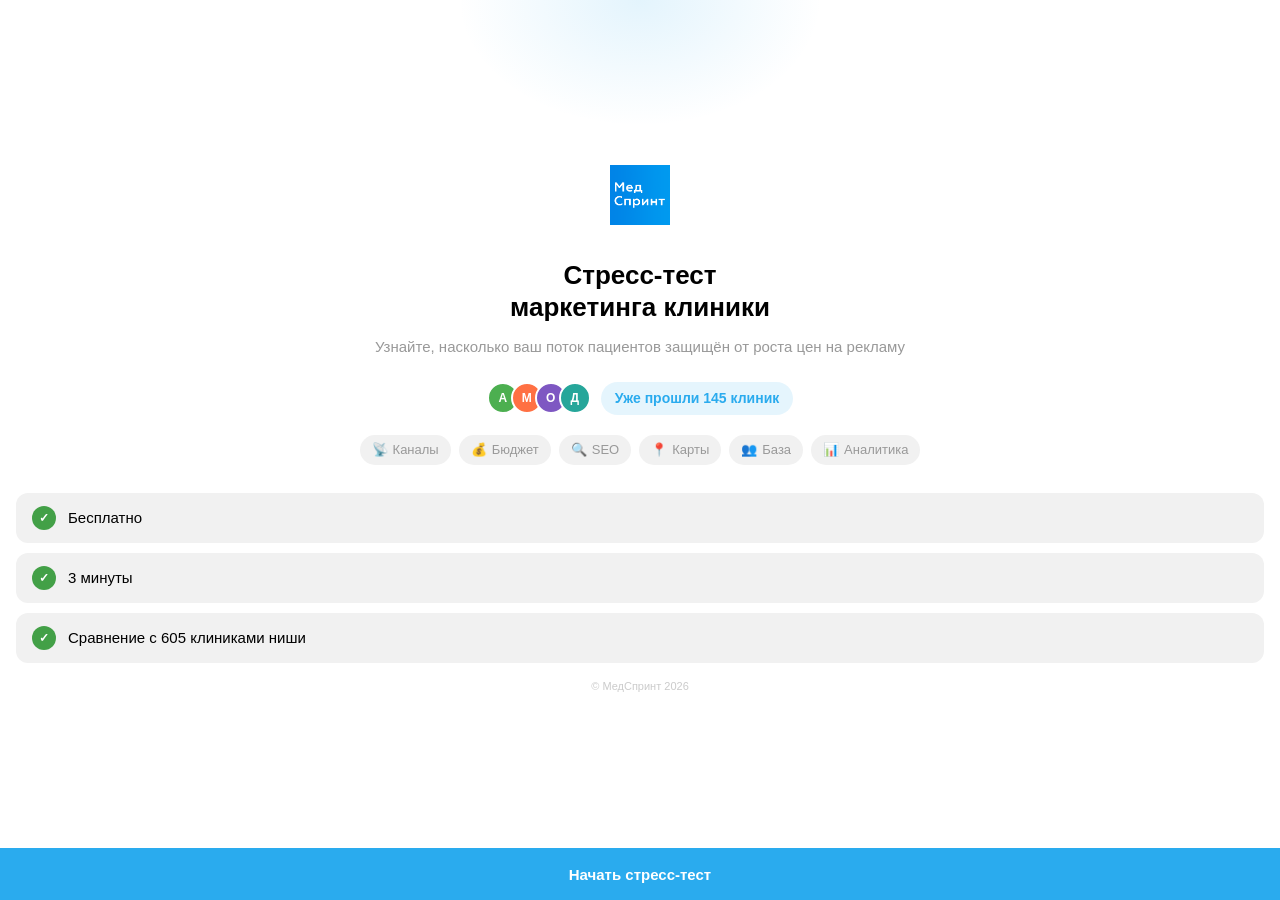
==== commit f23171b2: "Исправления: русификация блоков, кнопка менеджера, fallback для WEBAPP_URL - save-result.js: русские" ====
--- a/tg-app/index.html
+++ b/tg-app/index.html
@@ -283,14 +283,14 @@
       </p>
 
       <!-- Карточка менеджера -->
-      <div class="manager-card">
+      <button class="manager-card" id="btn-manager-tg" title="Написать в Telegram">
         <div class="manager-avatar" id="manager-avatar">А</div>
         <div class="manager-info">
           <div class="manager-name" id="manager-name">Артем Гаспарян</div>
           <div class="manager-role" id="manager-role">Ведущий маркетолог</div>
         </div>
-        <button class="manager-tg-btn" id="btn-manager-tg" title="Написать в Telegram">✈️</button>
-      </div>
+        <span class="manager-tg-icon">✈️</span>
+      </button>
 
       <!-- Кнопки -->
       <div class="done-actions">
--- a/tg-app/style.css
+++ b/tg-app/style.css
@@ -914,7 +914,12 @@
   width: 100%;
   max-width: 300px;
   margin-bottom: 24px;
-}
+  border: none;
+  cursor: pointer;
+  text-align: left;
+  transition: opacity var(--transition);
+}
+.manager-card:active { opacity: 0.75; }
 
 .manager-avatar {
   width: 44px;
@@ -1012,7 +1017,7 @@
 .expert-contact-btn:active { opacity: 0.75; }
 
 /* Кнопка Telegram в карточке менеджера */
-.manager-tg-btn {
+.manager-tg-icon {
   width: 40px;
   height: 40px;
   border-radius: 50%;
@@ -1028,7 +1033,7 @@
   transition: opacity var(--transition);
 }
 
-.manager-tg-btn:active { opacity: 0.75; }
+.manager-tg-icon:active { opacity: 0.75; }
 
 /* Подсказка под полем формы */
 .form-hint-text {
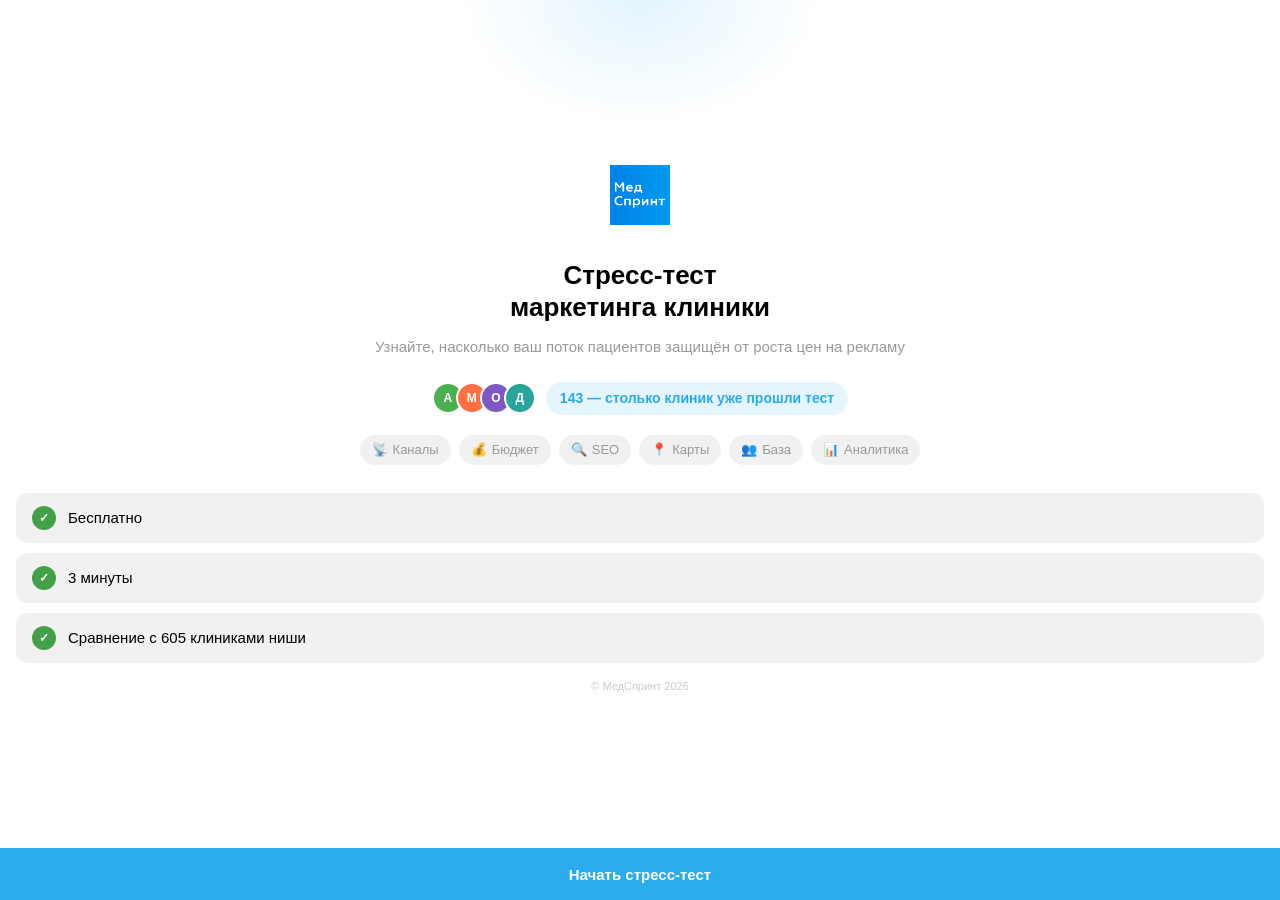
==== commit 113e6209: "Политика конфиденциальности открывается внутри приложения (экран screen-privacy) - Добавлен screen-p" ====
--- a/tg-app/index.html
+++ b/tg-app/index.html
@@ -305,6 +305,52 @@
   </div>
 
 
+  <!-- ══════════════════════════════════════════════════════════════════════
+       ЭКРАН: ПОЛИТИКА КОНФИДЕНЦИАЛЬНОСТИ
+  ═══════════════════════════════════════════════════════════════════════ -->
+  <div class="screen" id="screen-privacy">
+    <div class="screen-content privacy-content">
+
+      <h1 class="privacy-title">Политика конфиденциальности</h1>
+      <div class="privacy-updated">Редакция от 13.03.2026</div>
+
+      <p>Настоящая Политика описывает, как ООО «М-Спринт» (далее — <strong>МедСпринт</strong>, <strong>Оператор</strong>) обрабатывает персональные данные пользователей Telegram Mini App «Стресс-тест маркетинга клиники».</p>
+
+      <h2>1. Какие данные мы собираем</h2>
+      <ul>
+        <li>Имя и номер телефона — из формы обратной связи</li>
+        <li>Название клиники — по желанию пользователя</li>
+        <li>Telegram ID и имя пользователя — из Telegram WebApp</li>
+        <li>Результаты прохождения теста (баллы, флаги риска)</li>
+      </ul>
+
+      <h2>2. Цели обработки</h2>
+      <ul>
+        <li>Предоставление результатов стресс-теста</li>
+        <li>Связь с пользователем для консультации</li>
+        <li>Улучшение сервиса и аналитика</li>
+      </ul>
+
+      <h2>3. Правовое основание</h2>
+      <p>Обработка данных осуществляется на основании согласия субъекта персональных данных (ст. 6, п. 1 Федерального закона № 152-ФЗ «О персональных данных»).</p>
+
+      <h2>4. Хранение и защита</h2>
+      <p><strong>Персональные данные</strong> (имя, телефон) хранятся исключительно на серверах, расположенных на территории Российской Федерации, в системе управления клиентами amoCRM в соответствии с требованиями ст. 18.1 Федерального закона № 152-ФЗ.</p>
+      <p>Передача персональных данных третьим лицам без согласия не осуществляется. Период хранения — до отзыва согласия или 3 лет с момента последнего взаимодействия.</p>
+
+      <h2>5. Права пользователя</h2>
+      <p>Вы вправе запросить доступ, исправление или удаление своих данных, направив обращение в Telegram: <strong>@contact_medsprint</strong></p>
+
+      <h2>6. Контакты Оператора</h2>
+      <p>ООО «М-Спринт»<br>
+      ИНН: 9715395949<br>
+      ОГРН: 1217700036894<br>
+      Telegram: @contact_medsprint<br>
+      Email: info@medsprint.ru</p>
+
+    </div>
+  </div>
+
 </div><!-- /#app -->
 
 <!-- Скрипты: порядок важен — data и scoring загружаются до app -->
--- a/tg-app/style.css
+++ b/tg-app/style.css
@@ -1053,6 +1053,38 @@
   --tg-hint:      #8e8e93;
 }
 
+/* ─── Политика конфиденциальности ───────────────────────────────────────────── */
+#screen-privacy .screen-content {
+  overflow-y: auto;
+  padding-bottom: 40px;
+}
+.privacy-title {
+  font-size: 20px;
+  font-weight: 700;
+  color: var(--accent);
+  margin-bottom: 4px;
+}
+.privacy-updated {
+  font-size: 13px;
+  color: var(--tg-hint);
+  margin-bottom: 20px;
+}
+#screen-privacy h2 {
+  font-size: 15px;
+  font-weight: 700;
+  margin: 20px 0 8px;
+  color: var(--tg-text);
+}
+#screen-privacy p,
+#screen-privacy li {
+  font-size: 14px;
+  line-height: 1.6;
+  margin-bottom: 8px;
+}
+#screen-privacy ul {
+  margin: 4px 0 10px 20px;
+}
+
 /* ─── Утилиты ────────────────────────────────────────────────────────────────── */
 .hidden  { display: none !important; }
 .visible { display: flex !important; }
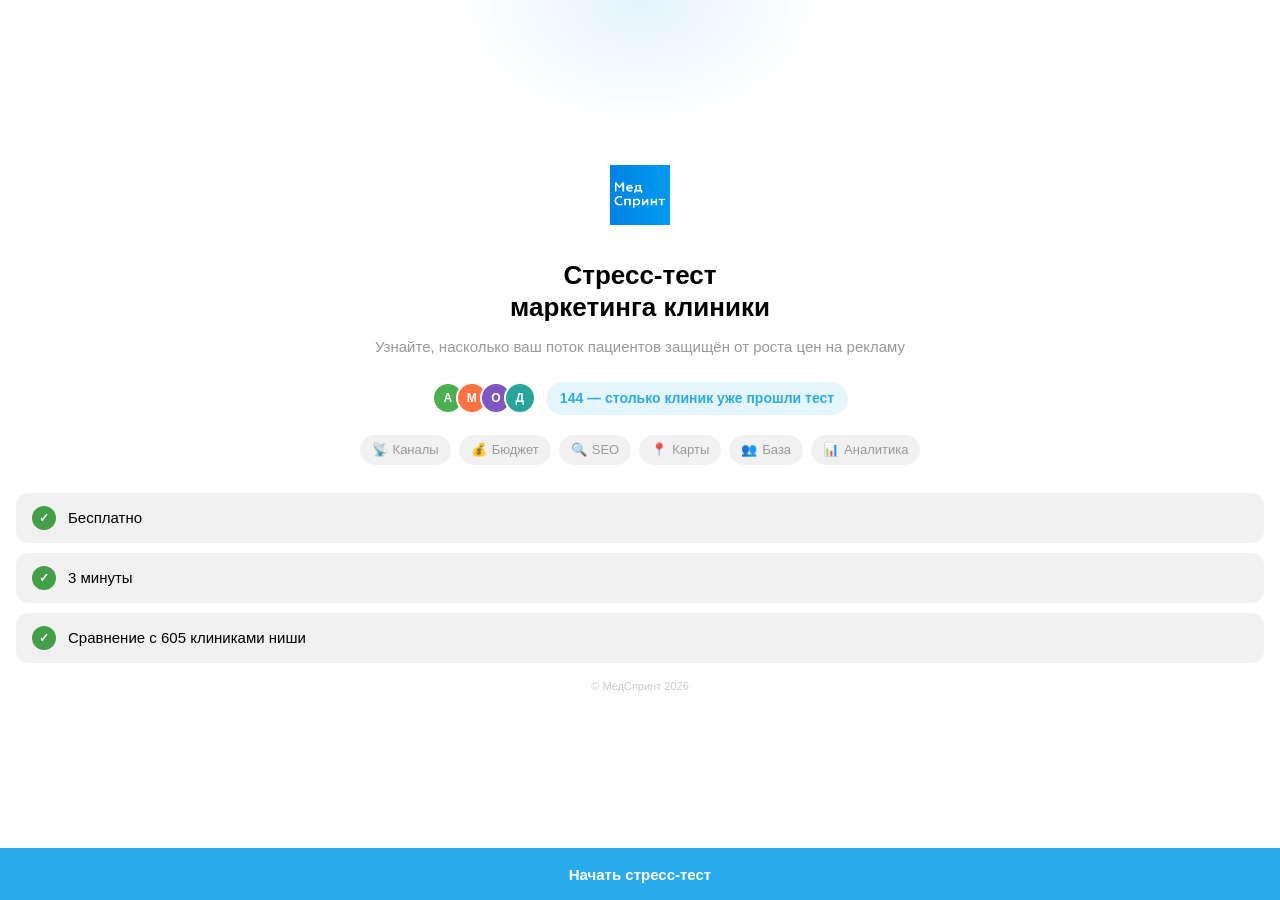
==== commit 040845cc: "Переименование: Политика конфиденциальности → Политика обработки персональных данных Co-Authored-By:" ====
--- a/tg-app/index.html
+++ b/tg-app/index.html
@@ -256,8 +256,7 @@
         <div class="consent-checkbox" id="consent-checkbox"></div>
         <div class="consent-text">
           Согласен(на) с
-          <a href="#" id="consent-link">политикой конфиденциальности</a>
-          и обработкой персональных данных
+          <a href="#" id="consent-link">политикой обработки персональных данных</a>
         </div>
       </div>
 
@@ -311,7 +310,7 @@
   <div class="screen" id="screen-privacy">
     <div class="screen-content privacy-content">
 
-      <h1 class="privacy-title">Политика конфиденциальности</h1>
+      <h1 class="privacy-title">Политика обработки персональных данных</h1>
       <div class="privacy-updated">Редакция от 13.03.2026</div>
 
       <p>Настоящая Политика описывает, как ООО «М-Спринт» (далее — <strong>МедСпринт</strong>, <strong>Оператор</strong>) обрабатывает персональные данные пользователей Telegram Mini App «Стресс-тест маркетинга клиники».</p>
